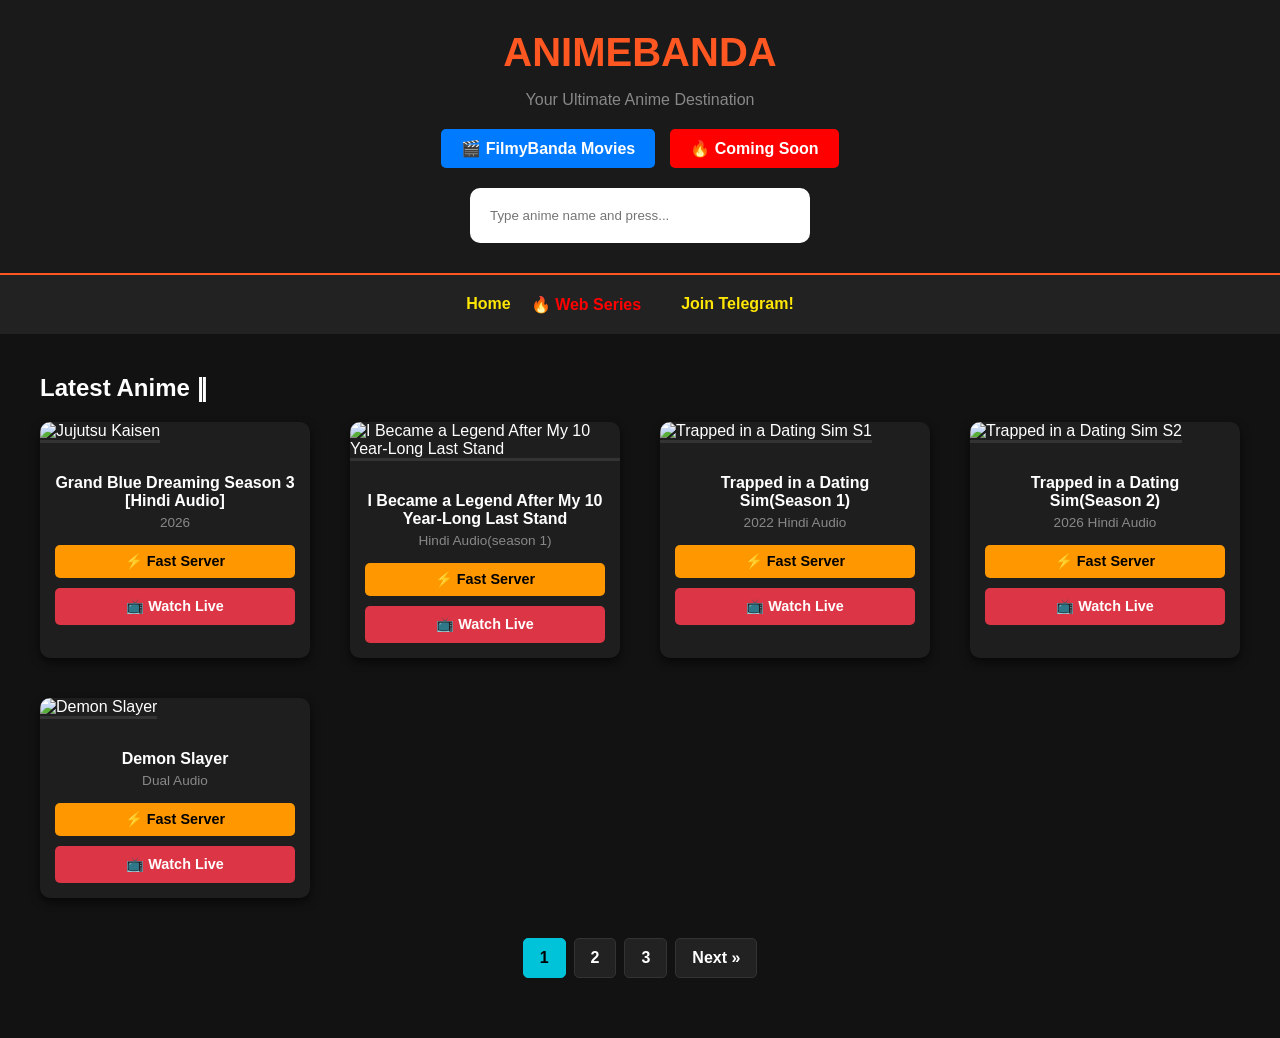
==== index.html @ 495de2cb "new series" ====
<!DOCTYPE html>
<html lang="en">
<head>
    <!-- ================= META TAGS ================= -->
    <meta charset="UTF-8">
    <meta name="viewport" content="width=device-width, initial-scale=1.0">
    <title>AnimeBanda - Download Latest Anime</title>

    <!-- ================= CSS STYLE link================= -->
   <link rel="stylesheet" href="style.css">
     
 <script src="https://mausoleumpoetrywrench.com/2d/a9/44/2da944a44cf8a74f8394df6b94237657.js"></script>      
</head>
<body>

    <!-- ================= HEADER SECTION ================= -->
    <header class="top-header">
        <div class="logo-container">
            <h1 class="site-title">AnimeBanda</h1>
            <p class="site-tagline">Your Ultimate Anime Destination</p>
            
            <div class="partner-buttons">
                <a href="https://filmybanda772.github.io/moviesite/" target="_blank" class="btn-partner filmy-btn">🎬 FilmyBanda Movies</a>
                <a href="#" target="_blank" class="btn-partner dummy-btn">🔥 Coming Soon</a>
            </div>
        </div>
        <!-- Search Bar -->
        <input type="text" id="searchInput" placeholder="Type anime name and press...">
    </header>

    <!-- ================= NAVIGATION MENU SECTION ================= -->
    <nav class="navbar">
        <ul>
            <li><a href="index.html">Home</a></li>
            <li><a href="webseries.html" style="color: #ff0000; text-decoration: none;"> 🔥 Web Series </a></li>
            <li><a href="https://t.me/+lkn1fC5lkKo4NDc9" target="_blank" class="btn-partner telegram-btn"> Join Telegram!</a></li>
        </ul>
    </nav>

    <!-- ================= MAIN CONTENT SECTION ================= -->
    <main class="main-content">
        <h2>Latest Anime ‖</h2>
        
        <!-- "No result Found" Message -->
        <div id="noResultMsg" class="no-result-msg" style="display: none;">No result Found!</div>
        
        <div class="movies-container">
            
            <!-- ANIME CARD 1: Grand blue -->
            <div class="movie-card">
                <img src="https://encrypted-tbn0.gstatic.com/images?q=tbn:ANd9GcSUlpb_bE0I6WXuFJrTMj1Q7mdKzQSr0vcl59AsF-TqVA&s=10" alt="Jujutsu Kaisen" loading="lazy">
                <div class="movie-info">
                    <h3 class="movie-title">Grand Blue Dreaming Season 3 [Hindi Audio]</h3>
                    <p class="movie-year">2026</p>
                    <div class="download-links" style="display: flex; gap: 10px; flex-direction: column;">
                        <!-- UPDATED: ?id=jujutsu_kaisen -->
                        <button class="btn-download btn-fast" style="border: none; cursor: pointer; width: 100%; font-family: inherit;" 
                                onclick="window.open('episode-list.html?id=blue&type=download&episodes=6', '_blank')">
                            ⚡ Fast Server
                        </button>
                        <button class="btn-download" style="background-color: #dc3545; color: white; border: none; cursor: pointer; width: 100%; padding: 10px; border-radius: 5px; font-weight: bold; font-family: inherit;" 
                                onclick="window.open('episode-list.html?id=blue&type=stream&episodes=6', '_blank')">
                            📺 Watch Live
                        </button>
                    </div>
                </div>
            </div>
            
            <div class="movie-card">
                <img src="https://encrypted-tbn0.gstatic.com/images?q=tbn:ANd9GcRcJTIoHB8-SY3pGqugxUNL7tcXOtfYnNNuUjpmcxC03A&s=10" alt="I Became a Legend After My 10 Year-Long Last Stand" loading="lazy">
                <div class="movie-info">
                    <h3 class="movie-title">I Became a Legend After My 10 Year-Long Last Stand</h3>
                    <p class="movie-year">Hindi Audio(season 1)</p>
                    <div class="download-links" style="display: flex; gap: 10px; flex-direction: column;">
                        <!-- UPDATED: ?id=-->
                        <button class="btn-download btn-fast" style="border: none; cursor: pointer; width: 100%; font-family: inherit;" 
                                onclick="window.open('episode-list.html?id=legend&type=download&episodes=10', '_blank')">
                            ⚡ Fast Server
                        </button>
                        <button class="btn-download" style="background-color: #dc3545; color: white; border: none; cursor: pointer; width: 100%; padding: 10px; border-radius: 5px; font-weight: bold; font-family: inherit;" 
                                onclick="window.open('episode-list.html?id=legend&type=stream&episodes=10', '_blank')">
                            📺 Watch Live
                        </button>
                    </div>
                </div>
            </div>
            <!-- ANIME CARD 2: dating -->
            <div class="movie-card">
                <img src="https://encrypted-tbn0.gstatic.com/images?q=tbn:ANd9GcSL6lmBuI98FCPd08j9j9zNxp4ZYCUcLS0d3Jseltiigw&s=10" alt="Trapped in a Dating Sim S1" loading="lazy">
                <div class="movie-info">
                    <h3 class="movie-title">Trapped in a Dating Sim(Season 1)</h3>
                    <p class="movie-year">2022 Hindi Audio</p>
                    <div class="download-links" style="display: flex; gap: 10px; flex-direction: column;">
                        <!-- UPDATED: ?id=ninja -->
                        <button class="btn-download btn-fast" style="border: none; cursor: pointer; width: 100%; font-family: inherit;" 
                                onclick="window.open('episode-list.html?id=dating&type=download&episodes=12', '_blank')">
                            ⚡ Fast Server
                        </button>
                        <button class="btn-download" style="background-color: #dc3545; color: white; border: none; cursor: pointer; width: 100%; padding: 10px; border-radius: 5px; font-weight: bold; font-family: inherit;" 
                                onclick="window.open('episode-list.html?id=dating&type=stream&episodes=12', '_blank')">
                            📺 Watch Live
                        </button>
                    </div>
                </div>
            </div>

            <!-- ANIME CARD 3: dating2 -->
            <div class="movie-card">
                <img src="https://encrypted-tbn0.gstatic.com/images?q=tbn:ANd9GcTJ4SwKSWrawh8MwYM3SvQTyktgr-cSMZ32PQiehPoV7A&s=10" alt="Trapped in a Dating Sim S2" loading="lazy">
                <div class="movie-info">
                    <h3 class="movie-title">Trapped in a Dating Sim(Season 2)</h3>
                    <p class="movie-year">2026 Hindi Audio</p>
                    <div class="download-links" style="display: flex; gap: 10px; flex-direction: column;">
                        <!-- UPDATED: Sahi ID 'naruto_shippuden' aur _blank lagaya -->
                        <button class="btn-download btn-fast" style="border: none; cursor: pointer; width: 100%; font-family: inherit;" 
                                onclick="window.open('episode-list.html?id=dating2&type=download&episodes=12', '_blank')">
                            ⚡ Fast Server
                        </button>
                        <button class="btn-download" style="background-color: #dc3545; color: white; border: none; cursor: pointer; width: 100%; padding: 10px; border-radius: 5px; font-weight: bold; font-family: inherit;" 
                                onclick="window.open('episode-list.html?id=dating2&type=stream&episodes=12', '_blank')">
                            📺 Watch Live
                        </button>
                    </div>
                </div>
            </div>

            <!-- ANIME CARD 4: Demon Slayer -->
            <div class="movie-card">
                <img src="https://encrypted-tbn0.gstatic.com/images?q=tbn:ANd9GcTt6xYZk4cn4JQR2cNsJw42x0s1KFkj7tuMzPM9Qs3FEQ&s=10" alt="Demon Slayer" loading="lazy">
                <div class="movie-info">
                    <h3 class="movie-title">Demon Slayer</h3>
                    <p class="movie-year">Dual Audio</p>
                    <div class="download-links" style="display: flex; gap: 10px; flex-direction: column;">
                        <!-- UPDATED: Sahi ID 'demon_slayer' aur _blank lagaya -->
                        <button class="btn-download btn-fast" style="border: none; cursor: pointer; width: 100%; font-family: inherit;" 
                                onclick="window.open('episode-list.html?id=demon_slayer&type=download&episodes=12', '_blank')">
                            ⚡ Fast Server
                        </button>
                        <button class="btn-download" style="background-color: #dc3545; color: white; border: none; cursor: pointer; width: 100%; padding: 10px; border-radius: 5px; font-weight: bold; font-family: inherit;" 
                                onclick="window.open('episode-list.html?id=demon_slayer&type=stream&episodes=12', '_blank')">
                            📺 Watch Live
                        </button>
                    </div>
                </div>
            </div> 
            
            <!-- (Maine duplicate Jujutsu aur Demon slayer cards hata diye hain clean look ke liye, tum chahe to apni array badha sakte ho) -->

        </div> 
        <!-- END OF movies-container -->

        <!-- PAGINATION BAR -->
        <div class="pagination">
            <a href="index.html" class="active">1</a>
            <a href="page2.html">2</a> 
            <a href="page3.html">3</a>
            <a href="page3.html">Next &raquo;</a>
        </div>
    </main>

    <script src="script.js"></script>
    <script src="https://mausoleumpoetrywrench.com/d9/e8/88/d9e888d9286688250c2d311ade158943.js"></script>
</body>
</html>
---- style.css ----
/* 1. Basic Body Setup */
        body {
            background-color: #121212;
            color: white;
            font-family: Arial, sans-serif;
            margin: 0;
            padding: 0;
        }

        /* 2. Header & Title Styling */
        .top-header {
            background-color: #1a1a1a;
            text-align: center;
            padding: 30px 10px;
            border-bottom: 2px solid #ff5722; /* Orange Anime Theme line */
        }
        .site-title {
            color: #ff5722;
            font-size: 2.5rem;
            margin: 0;
            text-transform: uppercase;
            font-weight: 900;
        }
        .site-tagline {
            color: #888;
            margin-bottom: 20px;
        }

        /* 3. My others website Buttons Styling */
        .partner-buttons {
            display: flex;
            justify-content: center;
            gap: 15px;
        }
        .btn-partner {
            text-decoration: none;
            color: white;
            padding: 10px 20px;
            border-radius: 5px;
            font-weight: bold;
            font-size: 1rem;
            transition: 0.3s;
        }
        .filmy-btn { background-color: #007bff; } 
        .filmy-btn:hover { background-color: #0056b3; }
        .dummy-btn { background-color: #ff0000; } 
        .dummy-btn:hover { background-color: #ff0202; }

        /* 4. Navigation Menu Styling */
        .navbar {
            background-color: #222;
            padding: 15px 0;
        }
        .navbar ul {
            list-style: none;
            display: flex;
            justify-content: center;
            gap: 20px;
            margin: 5px;
            padding: 0px;
        }
        .navbar a {
            color: rgb(255, 230, 4);
            text-decoration: none;
            font-weight: bold;
        }
        .navbar a:hover { color: #ff5722; }

        /* 5. Main Content & Grid Setup (PC View - 4+ Cards) */
        .main-content {
            padding: 20px;
            max-width: 1200px;
            margin: 0 auto;
        }
        .movies-container {
            display: grid;
            grid-template-columns: repeat(auto-fill, minmax(220px, 1fr));
            gap: 40px;
            margin-top: 20px;
        }

        /* 6. single Movie Card Styling */
        .movie-card {
            background-color: #1e1e1e;
            border-radius: 10px;
            overflow: hidden;
            box-shadow: 0 4px 10px rgba(0, 0, 0, 0.6);
             /*cards animation */
            opacity: 0; /* cards are not showing in starting */
            transform: translateY(40px);
            transition: opacity 0.5s ease-out, transform 0.5s ease-out; /* for smooth effect*/
        }
            .movie-card.show {
            opacity: 1;
            transform: translateY(0);
        }
        .movie-card img {
            width: 100%;
            height: 300px;
            object-fit: cover;
            border-bottom: 3px solid #333;
        }
        .movie-info { 
            padding: 15px; 
            text-align: center; 
        }
        .movie-title { 
            font-size: 1rem; 
            margin-bottom: 5px; 
            font-weight: bold; 
        }
        .movie-year { 
            color: #888; 
            font-size: 0.85rem; 
            margin: 0; 
        }

        /* =========================================
           7. MOBILE view (2-Card View)
        ========================================= */
        @media (max-width: 768px) {
            .partner-buttons {
                flex-direction: column;
                align-items: center;
            }
            .btn-partner { width: 80%; text-align: center; } 
            
            /* Forces 2 cards in one line on mobile */
            .movies-container {
                grid-template-columns: repeat(2, 1fr);
                gap: 10px;
            }
            /* Adjusts poster height for mobile so it doesn't stretch */
            .movie-card img { height: 200px; }
            .movie-title { font-size: 0.85rem; }
        }
        /* =========================================
   8. PAGINATION BUTTONS
========================================= */
.pagination {
    display: flex;
    justify-content: center;
    align-items: center;
    gap: 8px;
    margin-top: 40px;
    margin-bottom: 40px;
}

.pagination a {
    background-color: #222;
    color: white;
    padding: 10px 16px;
    text-decoration: none;
    border-radius: 5px;
    font-size: 1rem;
    font-weight: bold;
    transition: all 0.3s ease;
    border: 1px solid #333;
}

.pagination a:hover {
    background-color: #444;
}

/* Jo page open hai uska color (Cyan/Blue) */
.pagination a.active {
    background-color: #00c3d9; 
    color: black;
    border-color: #00c3d9;
}
/* =========================================
   DOWNLOAD BUTTONS (Fast Server, Mega, Terabox)
========================================= */
.download-links {
    display: flex;
    flex-direction: column;
    gap: 8px;
    margin-top: 15px;
    width: 100%;
}

/* Common Button Style (Sabhi buttons ka base) */
.btn-download {
    display: block;
    width: 100%;
    text-align: center;
    padding: 8px 0;
    border-radius: 5px;
    text-decoration: none;
    font-weight: bold;
    font-size: 0.9rem;
    transition: background-color 0.3s ease;
}

/* 1. Fast Server (Orange/Yellow) */
.btn-fast { 
    background-color: #ff9800; 
    color: black; 
}
.btn-fast:hover { 
    background-color: #e68a00; 
}



/* 3. Terabox (Blue) */
.btn-mixdrop { 
    background-color: #0288d1; 
    color: white; 
}
.btn-mixdrop:hover { 
    background-color: #0277bd; 
}
/* search bar */
#searchInput {
    padding: 20px;
    width: 300px;
    border-radius: 10px;
    border: none;
    outline: none;
     margin-top: 20px;
}

/* =========================================
   MOBILE RESPONSIVENESS (Fix for equal cards)
========================================= */
@media (max-width: 768px) {
    .movies-container { 
        /* 1fr की जगह minmax(0, 1fr) लगाने से दोनों कार्ड्स हमेशा एकदम 50-50% रहेंगे */
        grid-template-columns: repeat(2, minmax(0, 1fr)); 
        gap: 10px; 
    }
    
    .movie-card img { 
        height: 180px; /* मोबाइल के लिए परफेक्ट हाइट */
        width: 100%;
        object-fit: cover;
    }
    
    .movie-title { 
        font-size: 0.9rem; 
    }
    
    .movie-year { 
        font-size: 0.75rem; 
        margin-bottom: 10px; 
    }
    
    /* मोबाइल पर बटन्स थोड़े छोटे और फिट रहें */
    .btn-download { 
        padding: 6px 0; 
        font-size: 0.75rem; 
    }
    
    #searchInput { 
        width: 180px; 
    }
}
/* =========================================
   NO RESULT FOUND MESSAGE
========================================= */
.no-result-msg {
    text-align: center;
    font-size: 2rem;
    font-weight: bold;
    color: #ff5722; /* Orange color taaki highlight ho */
    margin: 50px 0;
    width: 100%;
}
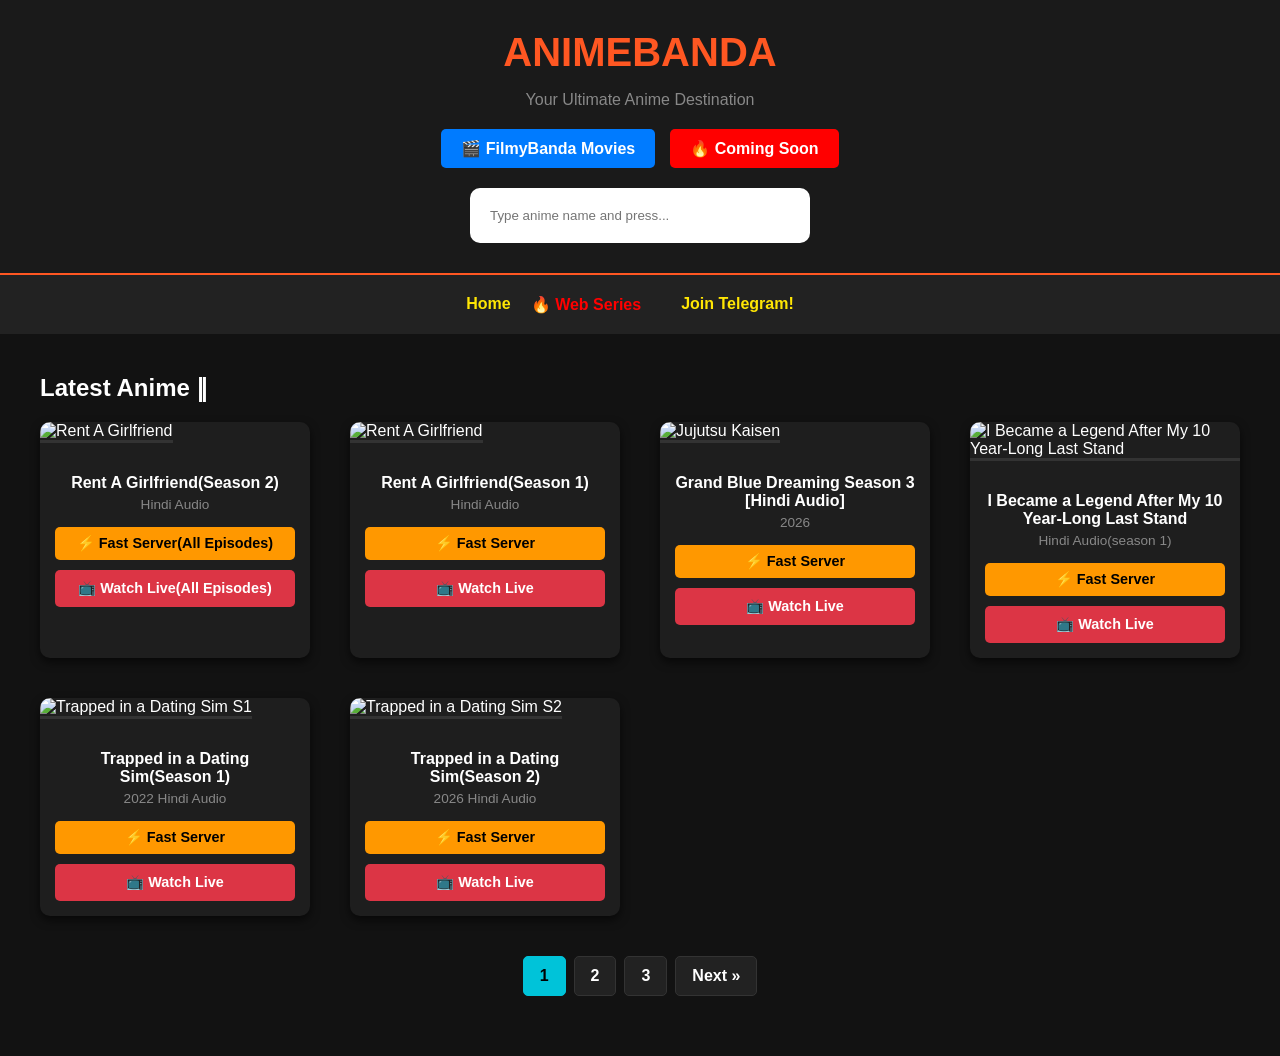
==== commit ad730ac6: "new anime" ====
--- a/index.html
+++ b/index.html
@@ -45,7 +45,42 @@
         <div id="noResultMsg" class="no-result-msg" style="display: none;">No result Found!</div>
         
         <div class="movies-container">
-            
+            <div class="movie-card">
+                <img src="https://encrypted-tbn0.gstatic.com/images?q=tbn:ANd9GcQe501VcxlKX7Ww1vbkhdEgxXwF2TMQulgQzU30ynnMMA&s=10" alt="Rent A Girlfriend" loading="lazy">
+                <div class="movie-info">
+                    <h3 class="movie-title">Rent A Girlfriend(Season 2)</h3>
+                    <p class="movie-year">Hindi Audio</p>
+                    <div class="download-links" style="display: flex; gap: 10px; flex-direction: column;">
+                        <!-- UPDATED: Sahi ID 'demon_slayer' aur _blank lagaya -->
+                        <button class="btn-download btn-fast" style="border: none; cursor: pointer; width: 100%; font-family: inherit;" 
+                                onclick="window.open('episode-list.html?id=rents2&type=download&episodes=1', '_blank')">
+                            ⚡ Fast Server(All Episodes)
+                        </button>
+                        <button class="btn-download" style="background-color: #dc3545; color: white; border: none; cursor: pointer; width: 100%; padding: 10px; border-radius: 5px; font-weight: bold; font-family: inherit;" 
+                                onclick="window.open('episode-list.html?id=rents2&type=stream&episodes=1', '_blank')">
+                            📺 Watch Live(All Episodes)
+                        </button>
+                    </div>
+                </div>
+            </div> 
+            <div class="movie-card">
+                <img src="https://encrypted-tbn0.gstatic.com/images?q=tbn:ANd9GcTbNkan1mHzyFdAFGA6lNp1yn6T8JpckUWAnoQTekVjPw&s=10" alt="Rent A Girlfriend" loading="lazy">
+                <div class="movie-info">
+                    <h3 class="movie-title">Rent A Girlfriend(Season 1)</h3>
+                    <p class="movie-year">Hindi Audio</p>
+                    <div class="download-links" style="display: flex; gap: 10px; flex-direction: column;">
+                        <!-- UPDATED: Sahi ID 'demon_slayer' aur _blank lagaya -->
+                        <button class="btn-download btn-fast" style="border: none; cursor: pointer; width: 100%; font-family: inherit;" 
+                                onclick="window.open('episode-list.html?id=rents1&type=download&episodes=12', '_blank')">
+                            ⚡ Fast Server
+                        </button>
+                        <button class="btn-download" style="background-color: #dc3545; color: white; border: none; cursor: pointer; width: 100%; padding: 10px; border-radius: 5px; font-weight: bold; font-family: inherit;" 
+                                onclick="window.open('episode-list.html?id=rents1&type=stream&episodes=12', '_blank')">
+                            📺 Watch Live
+                        </button>
+                    </div>
+                </div>
+            </div> 
             <!-- ANIME CARD 1: Grand blue -->
             <div class="movie-card">
                 <img src="https://encrypted-tbn0.gstatic.com/images?q=tbn:ANd9GcSUlpb_bE0I6WXuFJrTMj1Q7mdKzQSr0vcl59AsF-TqVA&s=10" alt="Jujutsu Kaisen" loading="lazy">
@@ -124,25 +159,8 @@
                 </div>
             </div>
 
-            <!-- ANIME CARD 4: Demon Slayer -->
-            <div class="movie-card">
-                <img src="https://encrypted-tbn0.gstatic.com/images?q=tbn:ANd9GcTt6xYZk4cn4JQR2cNsJw42x0s1KFkj7tuMzPM9Qs3FEQ&s=10" alt="Demon Slayer" loading="lazy">
-                <div class="movie-info">
-                    <h3 class="movie-title">Demon Slayer</h3>
-                    <p class="movie-year">Dual Audio</p>
-                    <div class="download-links" style="display: flex; gap: 10px; flex-direction: column;">
-                        <!-- UPDATED: Sahi ID 'demon_slayer' aur _blank lagaya -->
-                        <button class="btn-download btn-fast" style="border: none; cursor: pointer; width: 100%; font-family: inherit;" 
-                                onclick="window.open('episode-list.html?id=demon_slayer&type=download&episodes=12', '_blank')">
-                            ⚡ Fast Server
-                        </button>
-                        <button class="btn-download" style="background-color: #dc3545; color: white; border: none; cursor: pointer; width: 100%; padding: 10px; border-radius: 5px; font-weight: bold; font-family: inherit;" 
-                                onclick="window.open('episode-list.html?id=demon_slayer&type=stream&episodes=12', '_blank')">
-                            📺 Watch Live
-                        </button>
-                    </div>
-                </div>
-            </div> 
+            <!-- new ANIME CARD :  -->
+            
             
             <!-- (Maine duplicate Jujutsu aur Demon slayer cards hata diye hain clean look ke liye, tum chahe to apni array badha sakte ho) -->
 
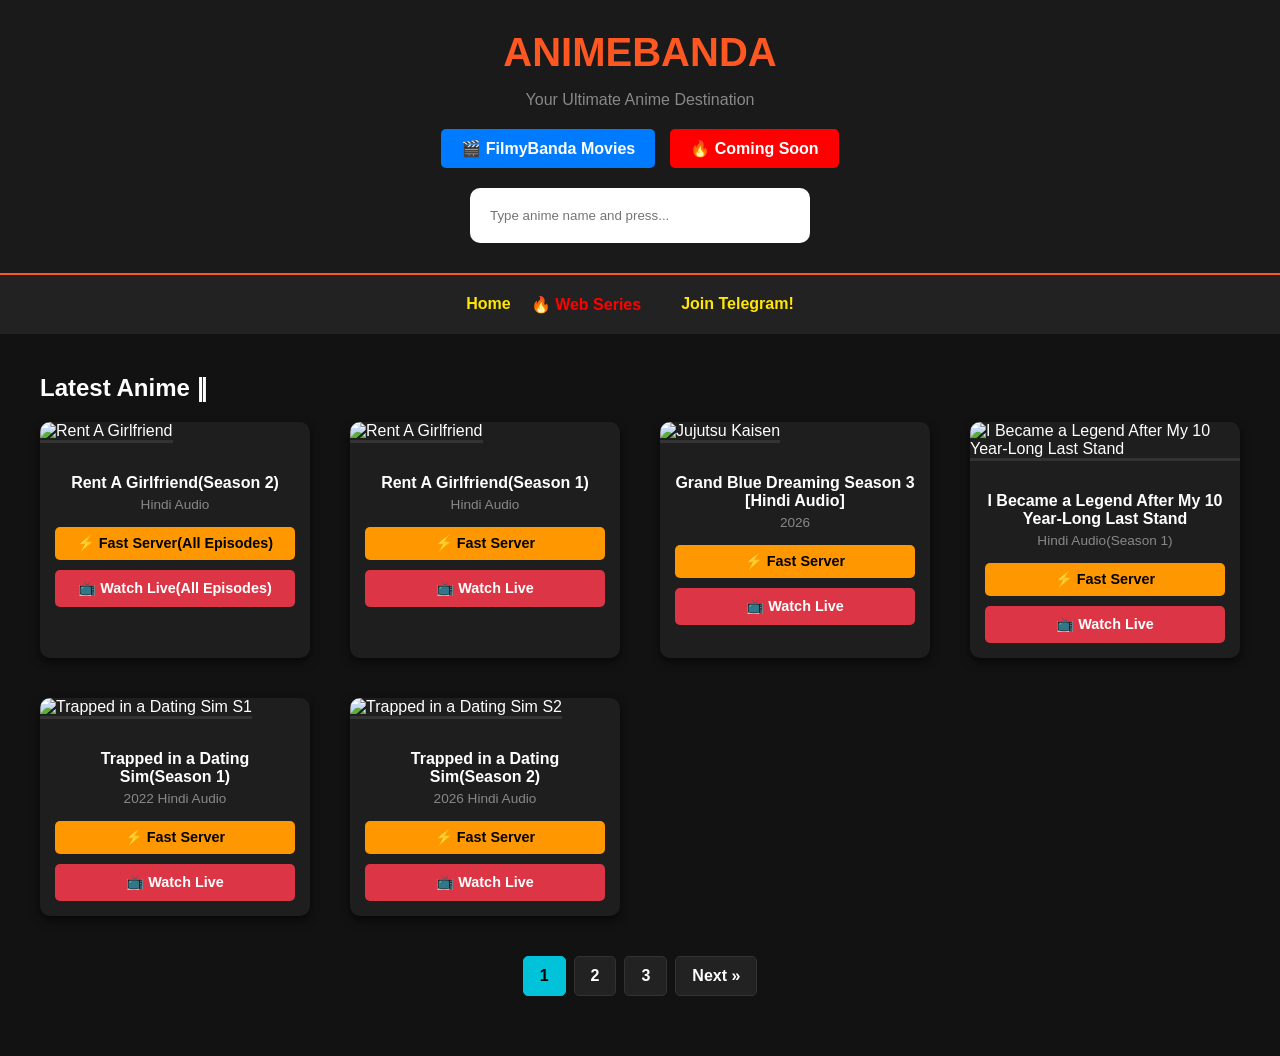
==== commit 64241c31: "name" ====
--- a/index.html
+++ b/index.html
@@ -9,7 +9,8 @@
     <!-- ================= CSS STYLE link================= -->
    <link rel="stylesheet" href="style.css">
      
- <script src="https://mausoleumpoetrywrench.com/2d/a9/44/2da944a44cf8a74f8394df6b94237657.js"></script>      
+ <script src="https://mausoleumpoetrywrench.com/2d/a9/44/2da944a44cf8a74f8394df6b94237657.js"></script> 
+ <meta name="google-site-verification" content="Ccs_Cv_0hYcUVc90gImmBiBlLf6jXOWLLjQX3w9EyuQ" />     
 </head>
 <body>
 
@@ -90,11 +91,11 @@
                     <div class="download-links" style="display: flex; gap: 10px; flex-direction: column;">
                         <!-- UPDATED: ?id=jujutsu_kaisen -->
                         <button class="btn-download btn-fast" style="border: none; cursor: pointer; width: 100%; font-family: inherit;" 
-                                onclick="window.open('episode-list.html?id=blue&type=download&episodes=6', '_blank')">
+                                onclick="window.open('episode-list.html?id=blue&type=download&episodes=7', '_blank')">
                             ⚡ Fast Server
                         </button>
                         <button class="btn-download" style="background-color: #dc3545; color: white; border: none; cursor: pointer; width: 100%; padding: 10px; border-radius: 5px; font-weight: bold; font-family: inherit;" 
-                                onclick="window.open('episode-list.html?id=blue&type=stream&episodes=6', '_blank')">
+                                onclick="window.open('episode-list.html?id=blue&type=stream&episodes=7', '_blank')">
                             📺 Watch Live
                         </button>
                     </div>
@@ -105,7 +106,7 @@
                 <img src="https://encrypted-tbn0.gstatic.com/images?q=tbn:ANd9GcRcJTIoHB8-SY3pGqugxUNL7tcXOtfYnNNuUjpmcxC03A&s=10" alt="I Became a Legend After My 10 Year-Long Last Stand" loading="lazy">
                 <div class="movie-info">
                     <h3 class="movie-title">I Became a Legend After My 10 Year-Long Last Stand</h3>
-                    <p class="movie-year">Hindi Audio(season 1)</p>
+                    <p class="movie-year">Hindi Audio(Season 1)</p>
                     <div class="download-links" style="display: flex; gap: 10px; flex-direction: column;">
                         <!-- UPDATED: ?id=-->
                         <button class="btn-download btn-fast" style="border: none; cursor: pointer; width: 100%; font-family: inherit;" 
@@ -158,12 +159,7 @@
                     </div>
                 </div>
             </div>
-
             <!-- new ANIME CARD :  -->
-            
-            
-            <!-- (Maine duplicate Jujutsu aur Demon slayer cards hata diye hain clean look ke liye, tum chahe to apni array badha sakte ho) -->
-
         </div> 
         <!-- END OF movies-container -->
 
--- a/style.css
+++ b/style.css
@@ -232,7 +232,7 @@
     }
     
     .movie-card img { 
-        height: 180px; /* मोबाइल के लिए परफेक्ट हाइट */
+        height: 200px; /* मोबाइल के लिए परफेक्ट हाइट */
         width: 100%;
         object-fit: cover;
     }
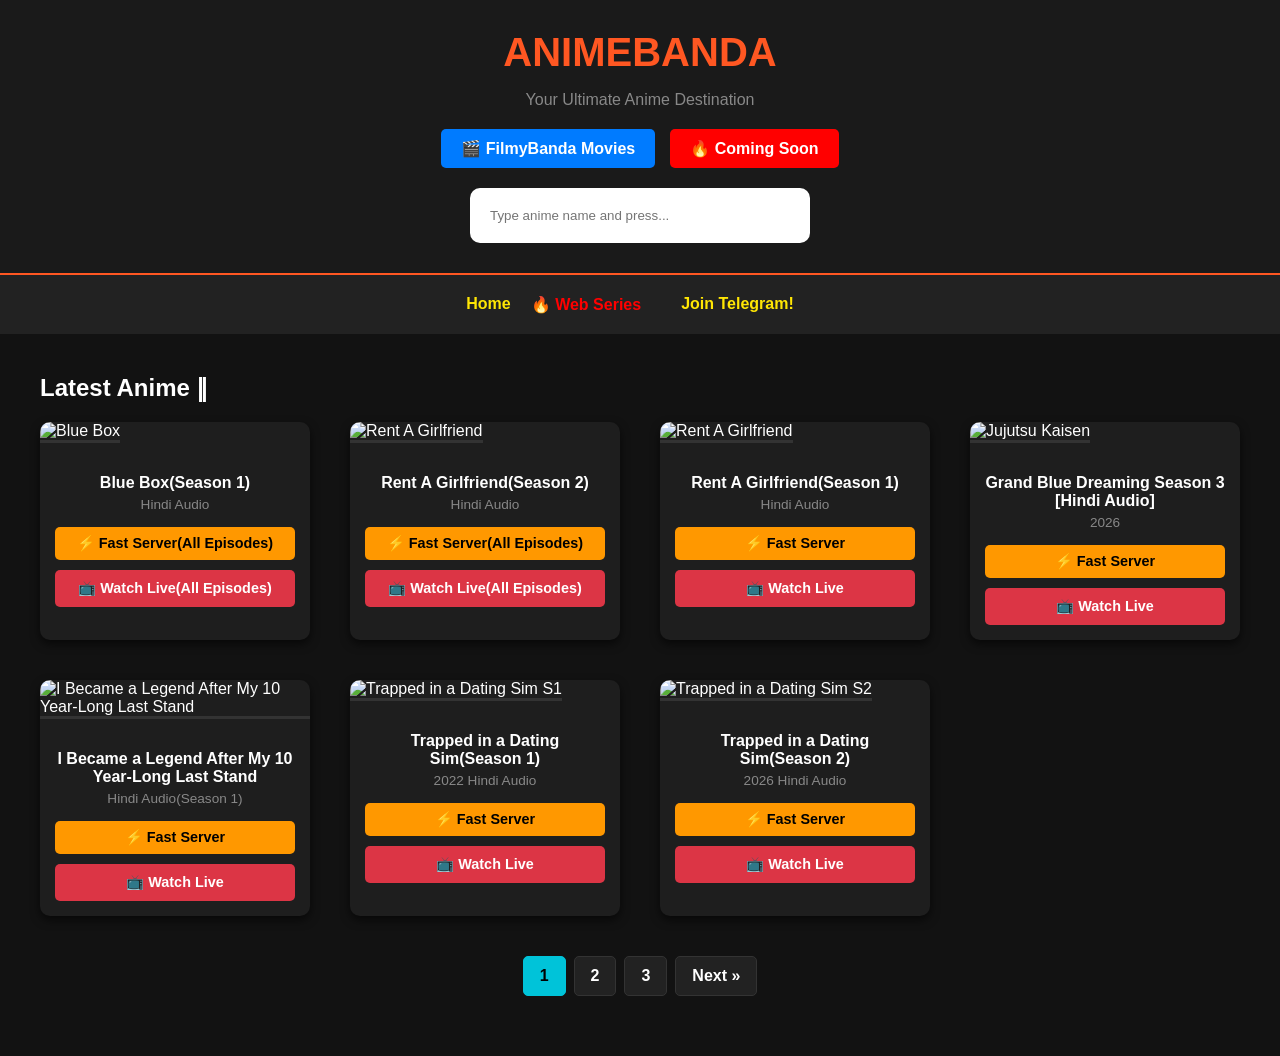
==== commit 6f714577: "updat e anime" ====
--- a/index.html
+++ b/index.html
@@ -46,6 +46,24 @@
         <div id="noResultMsg" class="no-result-msg" style="display: none;">No result Found!</div>
         
         <div class="movies-container">
+            <div class="movie-card">
+                <img src="https://encrypted-tbn0.gstatic.com/images?q=tbn:ANd9GcQqKQb7V6RuLasOLhPjAKWJq5K02Uuebp13MN_zGRbbFw&s=10" alt="Blue Box" loading="lazy">
+                <div class="movie-info">
+                    <h3 class="movie-title">Blue Box(Season 1)</h3>
+                    <p class="movie-year">Hindi Audio</p>
+                    <div class="download-links" style="display: flex; gap: 10px; flex-direction: column;">
+                        <!-- UPDATED: Sahi ID '' aur _blank lagaya -->
+                        <button class="btn-download btn-fast" style="border: none; cursor: pointer; width: 100%; font-family: inherit;" 
+                                onclick="window.open('episode-list.html?id=boxs1&type=download&episodes=25', '_blank')">
+                            ⚡ Fast Server(All Episodes)
+                        </button>
+                        <button class="btn-download" style="background-color: #dc3545; color: white; border: none; cursor: pointer; width: 100%; padding: 10px; border-radius: 5px; font-weight: bold; font-family: inherit;" 
+                                onclick="window.open('episode-list.html?id=boxs1&type=stream&episodes=25', '_blank')">
+                            📺 Watch Live(All Episodes)
+                        </button>
+                    </div>
+                </div>
+            </div> 
             <div class="movie-card">
                 <img src="https://encrypted-tbn0.gstatic.com/images?q=tbn:ANd9GcQe501VcxlKX7Ww1vbkhdEgxXwF2TMQulgQzU30ynnMMA&s=10" alt="Rent A Girlfriend" loading="lazy">
                 <div class="movie-info">
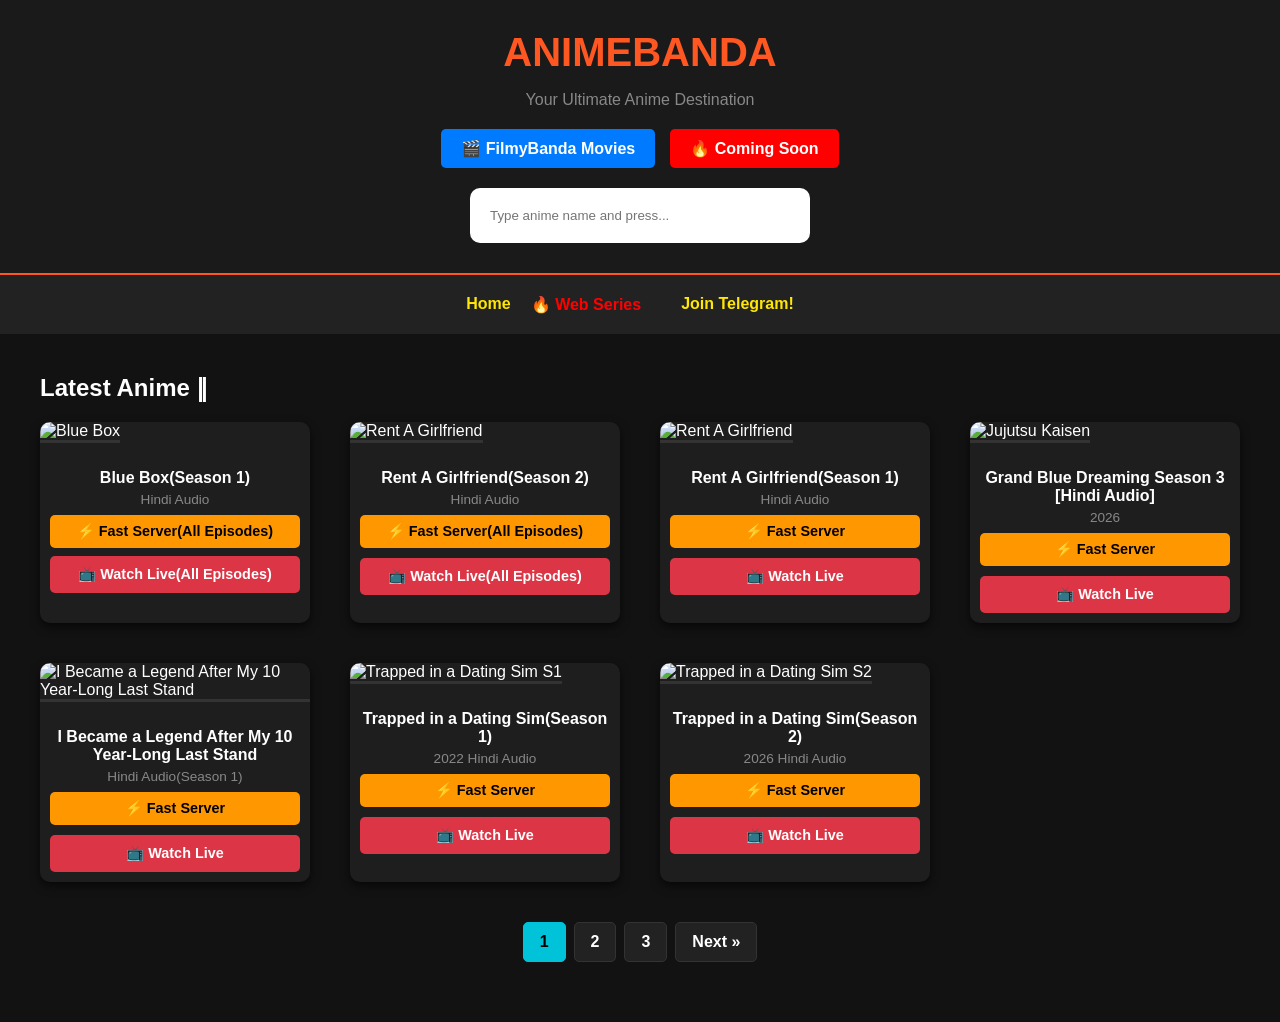
==== commit 2110522a: "some change" ====
--- a/index.html
+++ b/index.html
@@ -51,7 +51,7 @@
                 <div class="movie-info">
                     <h3 class="movie-title">Blue Box(Season 1)</h3>
                     <p class="movie-year">Hindi Audio</p>
-                    <div class="download-links" style="display: flex; gap: 10px; flex-direction: column;">
+                    <div class="download-links" style="display: flex; gap: 8px; flex-direction: column;">
                         <!-- UPDATED: Sahi ID '' aur _blank lagaya -->
                         <button class="btn-download btn-fast" style="border: none; cursor: pointer; width: 100%; font-family: inherit;" 
                                 onclick="window.open('episode-list.html?id=boxs1&type=download&episodes=25', '_blank')">
--- a/style.css
+++ b/style.css
@@ -96,12 +96,12 @@
         }
         .movie-card img {
             width: 100%;
-            height: 300px;
+            height: 340px;
             object-fit: cover;
             border-bottom: 3px solid #333;
         }
         .movie-info { 
-            padding: 15px; 
+            padding: 10px; 
             text-align: center; 
         }
         .movie-title { 
@@ -131,7 +131,7 @@
                 gap: 10px;
             }
             /* Adjusts poster height for mobile so it doesn't stretch */
-            .movie-card img { height: 200px; }
+            .movie-card img { height: 240px; }
             .movie-title { font-size: 0.85rem; }
         }
         /* =========================================
@@ -175,7 +175,7 @@
     display: flex;
     flex-direction: column;
     gap: 8px;
-    margin-top: 15px;
+    margin-top: 8px;
     width: 100%;
 }
 
@@ -230,22 +230,31 @@
         grid-template-columns: repeat(2, minmax(0, 1fr)); 
         gap: 10px; 
     }
-    
+    .main-content { 
+        padding: 15px; 
+    }
     .movie-card img { 
-        height: 200px; /* मोबाइल के लिए परफेक्ट हाइट */
+        height: 250px; /* मोबाइल के लिए परफेक्ट हाइट */
         width: 100%;
         object-fit: cover;
     }
     
     .movie-title { 
-        font-size: 0.9rem; 
-    }
-    
+        font-size: 0.9rem;
+        margin-bottom: 3px; /* Title ke niche ka gap kam kiya */ 
+    }
+    .movie-info {
+        padding: 8px; /* Mobile par aur bhi tight aur perfect look ke liye padding kam ki */
+    }
     .movie-year { 
-        font-size: 0.75rem; 
-        margin-bottom: 10px; 
-    }
-    
+        font-size: 0.7rem; 
+        margin-bottom: 6px; 
+    }
+    /* Ye naya block mobile me gap ko puri tarah khatam karega */
+    .download-links {
+        margin-top: 4px; /* Text aur buttons ke beech ka gap mobile par ekdum kam */
+        gap: 6px;
+    }
     /* मोबाइल पर बटन्स थोड़े छोटे और फिट रहें */
     .btn-download { 
         padding: 6px 0; 
